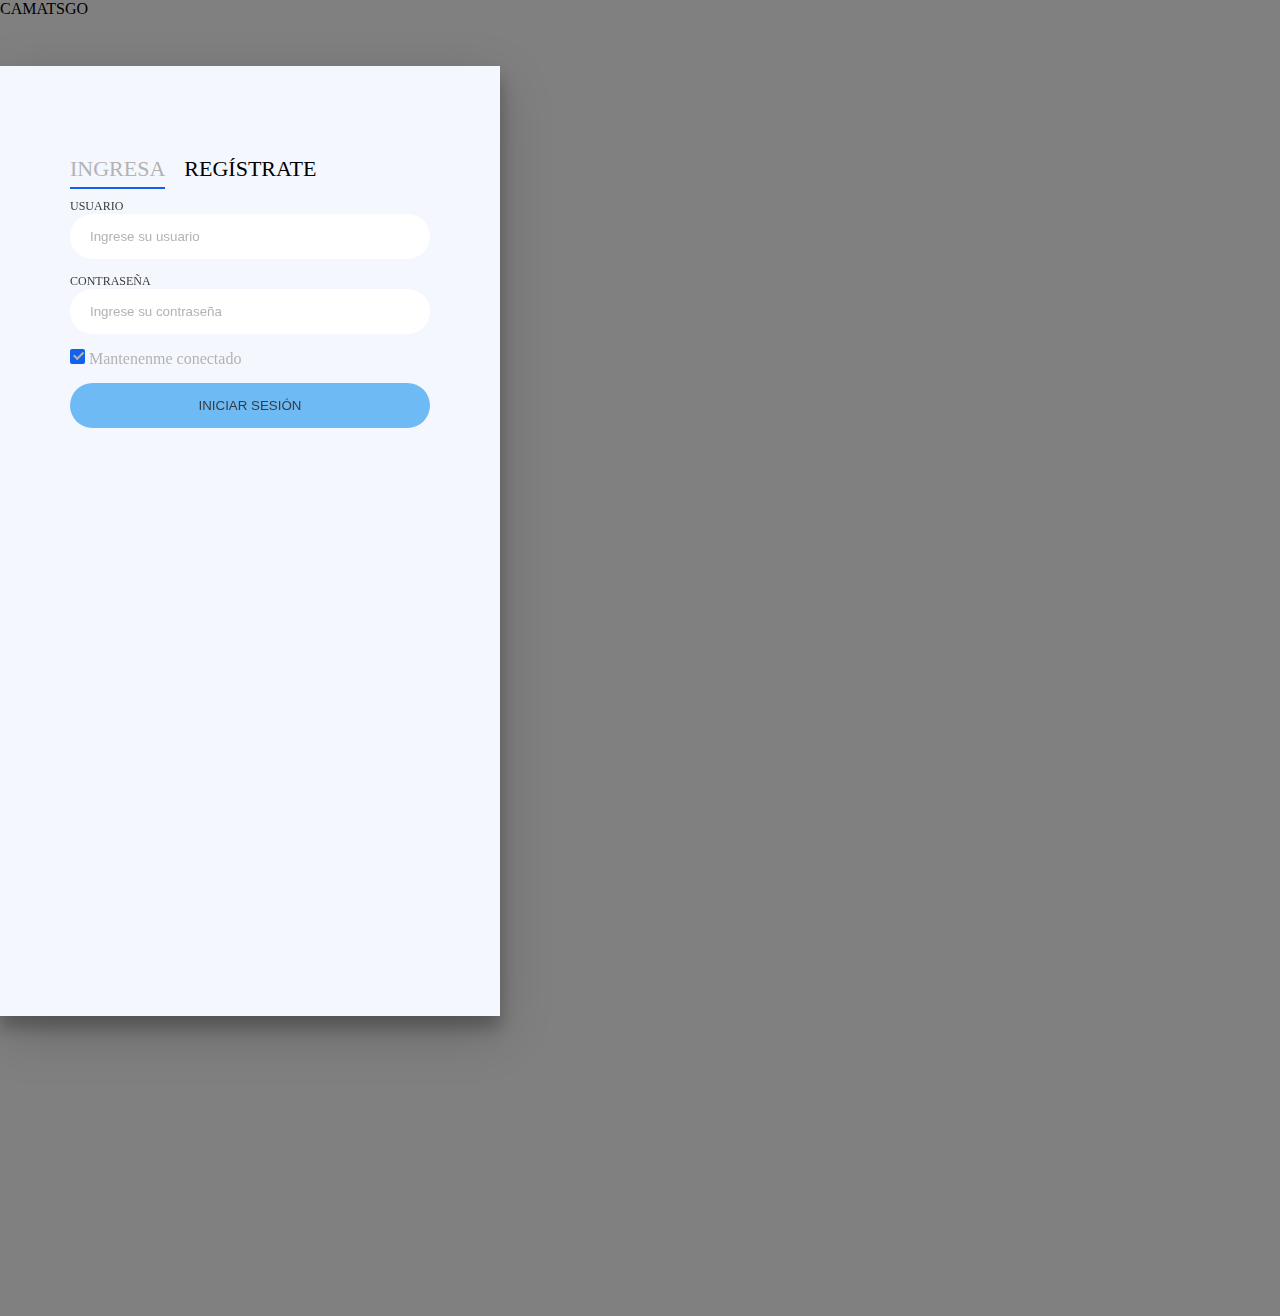
==== index.html @ 9ee50ad4 "Primera Entrada" ====
<!doctype html>
<html lang="en">
  <head>
    <meta charset="utf-8">
    <meta name="viewport" content="width=device-width, initial-scale=1, shrink-to-fit=no">
    <link rel="stylesheet" href="css/style.css">
    <link rel="stylesheet" href="https://cdn.jsdelivr.net/npm/bootstrap@4.6.0/dist/css/bootstrap.min.css" integrity="sha384-B0vP5xmATw1+K9KRQjQERJvTumQW0nPEzvF6L/Z6nronJ3oUOFUFpCjEUQouq2+l" crossorigin="anonymous">
  </head>
  <body>

    <!-- Menú -->
    <nav class="navbar navbar-expand-lg navbar-primary bg-light">
        <a class="navbar-brand" href="#">CAMATSGO</a>      
        <div class="collapse navbar-collapse" id="navbarSupportedContent">
         
        </div>
    </nav>

    <!-- Login-->
        <section class="row">
            <div class="col-md-7 mx-auto p-0">
                <div class="card">
                    <div class="login-box">
                        <div class="login-snip"> <input id="tab-1" type="radio" name="tab" class="sign-in" checked><label for="tab-1" class="tab">Ingresa</label> <input id="tab-2" type="radio" name="tab" class="sign-up"><label for="tab-2" class="tab">Regístrate</label>
                            <div class="login-space">
                                <div class="login">
                                    <div class="group"> <label for="user" class="label">Usuario</label> <input id="user" type="text" class="input" placeholder="Ingrese su usuario"> </div>
                                    <div class="group"> <label for="pass" class="label">Contraseña</label> <input id="pass" type="password" class="input" data-type="password" placeholder="Ingrese su contraseña"> </div>
                                    <div class="group"> <input id="check" type="checkbox" class="check" checked> <label for="check"><span class="icon"></span> Mantenenme conectado</label> </div>
                                    <div class="group"> <input type="submit" class="button" value="Iniciar Sesión"> </div>
                                    <div class="hr"></div>
                                </div>
                                <div class="sign-up-form">
                                    <div class="group"> <label for="email" class="label">Correo Electrónico</label> <input id="email" type="text" class="input" placeholder="Ingrese correo electrónico"> </div>
                                    <div class="group"> <label for="name" class="label">Nombre y apellido</label> <input id="name" type="text" class="input" placeholder="Ingrese nombre y apellido"> </div>
                                    <div class="group"> <label for="id" class="label">DNI</label> <input id="id" type="text" class="input" placeholder="Ingrese Documento"> </div>
                                    <div class="group"> <label for="phone" class="label">Teléfono</label> <input id="phone" type="text" class="input" placeholder="Ingrese Teléfono"> </div> 
                                    <div class="group"> <label for="pass" class="label">Contraseña</label> <input id="pass" type="password" class="input" data-type="password" placeholder="Ingrese contraseña"> </div>
                                    <div class="group"> <label for="pass" class="label">Confirmar Contraseña</label> <input id="pass" type="password" class="input" data-type="password" placeholder="Confirme contraseña"> </div>
                                    <div class="group"> <input type="submit" class="button" value="Registrarse"> </div>
                                    <div class="hr"></div>
                                    <div class="foot"> <label for="tab-1" class="backLogin">¿Ya estás registrado?</label> </div>
                                </div>
                            </div>
                        </div>
                    </div>
                </div>
            </div>
        </section>

    <!-- Footer -->

<footer class="footer">

</footer>
    
    <script src="https://code.jquery.com/jquery-3.5.1.slim.min.js" integrity="sha384-DfXdz2htPH0lsSSs5nCTpuj/zy4C+OGpamoFVy38MVBnE+IbbVYUew+OrCXaRkfj" crossorigin="anonymous"></script>
    <script src="https://cdn.jsdelivr.net/npm/bootstrap@4.6.0/dist/js/bootstrap.bundle.min.js" integrity="sha384-Piv4xVNRyMGpqkS2by6br4gNJ7DXjqk09RmUpJ8jgGtD7zP9yug3goQfGII0yAns" crossorigin="anonymous"></script>

  </body>
</html>
---- css/style.css ----
/*Colores básicos*/
:root {
    --primary-color : white;
    --secondary-color: #f5f7ff;
    --third-color: gray;
    --text-primary-color: #3b3b3b;
    --text-hover: #b3b3b3;
    --anchor-hover: #007bff;
}

/*Tamaño Responsive*/

:root {
    --fluid-min-width: 320;
    --fluid-max-width: 1140;
  
    --fluid-screen: 100vw;
    --fluid-bp: calc(
      (var(--fluid-screen) - var(--fluid-min-width) / 16 * 1rem) /
        (var(--fluid-max-width) - var(--fluid-min-width))
    );
  }
  
  @media screen and (min-width: 1140px) {
    :root {
      --fluid-screen: calc(var(--fluid-max-width) * 1px);
    }
  }
  
  :root {
    --f--2-min: 14.58;
    --f--2-max: 15.36;
    --step--2: calc(
      ((var(--f--2-min) / 16) * 1rem) + (var(--f--2-max) - var(--f--2-min)) *
        var(--fluid-bp)
    );
  
    --f--1-min: 17.50;
    --f--1-max: 19.20;
    --step--1: calc(
      ((var(--f--1-min) / 16) * 1rem) + (var(--f--1-max) - var(--f--1-min)) *
        var(--fluid-bp)
    );
  
    --f-0-min: 21.00;
    --f-0-max: 24.00;
    --step-0: calc(
      ((var(--f-0-min) / 16) * 1rem) + (var(--f-0-max) - var(--f-0-min)) *
        var(--fluid-bp)
    );
  
    --f-1-min: 25.20;
    --f-1-max: 30.00;
    --step-1: calc(
      ((var(--f-1-min) / 16) * 1rem) + (var(--f-1-max) - var(--f-1-min)) *
        var(--fluid-bp)
    );
  
    --f-2-min: 30.24;
    --f-2-max: 37.50;
    --step-2: calc(
      ((var(--f-2-min) / 16) * 1rem) + (var(--f-2-max) - var(--f-2-min)) *
        var(--fluid-bp)
    );
  
    --f-3-min: 36.29;
    --f-3-max: 46.88;
    --step-3: calc(
      ((var(--f-3-min) / 16) * 1rem) + (var(--f-3-max) - var(--f-3-min)) *
        var(--fluid-bp)
    );
  
    --f-4-min: 43.55;
    --f-4-max: 58.59;
    --step-4: calc(
      ((var(--f-4-min) / 16) * 1rem) + (var(--f-4-max) - var(--f-4-min)) *
        var(--fluid-bp)
    );
  
    --f-5-min: 52.25;
    --f-5-max: 73.24;
    --step-5: calc(
      ((var(--f-5-min) / 16) * 1rem) + (var(--f-5-max) - var(--f-5-min)) *
        var(--fluid-bp)
    );
  }

/*Reseteo hoja de estilo*/

  html {
    box-sizing: border-box;
    font-family: var(--main-font);
    scroll-behavior: smooth;
    
  }
  
  *,*::before,*::after {
    box-sizing: inherit;
    margin:0;
  }
  
  body {
    margin:inherit;
    overflow-x:hidden;
    background-color: var(--third-color);
  }
  
  img {
    max-width: 100%;
    height: auto;
  }
  
  li {
    list-style: none;
  }
  

/*Menú*/

/*Login*/

div.card {
  margin-top: 3rem;
}

.login-box {
  width: 100%;
  margin: auto;
  max-width: 525px;
  min-height: 950px;
  position: relative;
  background: url(https://images.unsplash.com/photo-1507208773393-40d9fc670acf?ixlib=rb-1.2.1&ixid=eyJhcHBfaWQiOjEyMDd9&auto=format&fit=crop&w=1268&q=80) no-repeat center;
  box-shadow: 0 12px 15px 0 rgba(0, 0, 0, .24), 0 17px 50px 0 rgba(0, 0, 0, .19)
}

.login-snip {
  width: 100%;
  height: 100%;
  position: absolute;
  padding: 90px 70px 50px 70px;
  background: var(--secondary-color);
 
}

.login-snip .login,
.login-snip .sign-up-form {
  top: 0;
  left: 0;
  right: 0;
  bottom: 0;
  position: absolute;
  transform: rotateY(180deg);
  backface-visibility: hidden;
  transition: all .4s linear
}

.login-snip .sign-in,
.login-snip .sign-up,
.login-space .group .check {
  display: none
}

.login-snip .tab,
.login-space .group .label,
.login-space .group .button {
  text-transform: uppercase
}

.login-snip .tab {
  font-size: 22px;
  margin-right: 15px;
  padding-bottom: 5px;
  margin: 0 15px 10px 0;
  display: inline-block;
  border-bottom: 2px solid transparent
}

.login-snip .sign-in:checked+.tab,
.login-snip .sign-up:checked+.tab {
  color: var(--text-hover);
  border-color: #1161ee
}

.login-space {
  min-height: 345px;
  position: relative;
  perspective: 1000px;
  transform-style: preserve-3d
}

.login-space .group {
  margin-bottom: 15px
}

.login-space .group .label,
.login-space .group .input,
.login-space .group .button {
  width: 100%;
  color: var(--text-primary-color);
  display: block
}

.login-space .group .input,
.login-space .group .button {
  border: none;
  padding: 15px 20px;
  border-radius: 25px;
  background: var(--primary-color);
}

.login-space .group input[data-type="password"] {
  text-security: circle;
  -webkit-text-security: circle
}

.login-space .group .label {
  color: var(--text-primary-color);
  font-size: 12px
}

.login-space .group .button {
  background: #6ebaf5;
}

.login-space .group label .icon {
  width: 15px;
  height: 15px;
  border-radius: 2px;
  position: relative;
  display: inline-block;
  background: rgba(255, 255, 255, .1)
}

.login-space .group label .icon:before,
.login-space .group label .icon:after {
  content: '';
  width: 10px;
  height: 2px;
  background: #b3b3b3;
  position: absolute;
  transition: all .2s ease-in-out 0s
}

.login-space .group label .icon:before {
  left: 3px;
  width: 5px;
  bottom: 6px;
  transform: scale(0) rotate(0)
}

.login-space .group label .icon:after {
  top: 6px;
  right: 0;
  transform: scale(0) rotate(0)
}

.login-space .group .check:checked+label {
  color: #b3b3b3
}

.login-space .group .check:checked+label .icon {
  background: #1161ee
}

.login-space .group .check:checked+label .icon:before {
  transform: scale(1) rotate(45deg)
}

.login-space .group .check:checked+label .icon:after {
  transform: scale(1) rotate(-45deg)
}

.login-snip .sign-in:checked+.tab+.sign-up+.tab+.login-space .login {
  transform: rotate(0)
}

.login-snip .sign-up:checked+.tab+.login-space .sign-up-form {
  transform: rotate(0)
}

*,
:after,
:before {
  box-sizing: border-box
}

.clearfix:after,
.clearfix:before {
  content: '';
  display: table
}

.clearfix:after {
  clear: both;
  display: block
}

a {
  color: inherit;
  text-decoration: none
}

.hr {
  height: 2px;
  margin: 60px 0 50px 0;
  background: rgba(255, 255, 255, .2)
}

.foot {
  text-align: center
}

.card {
  width: 500px;
  left: 100px
}

::placeholder {
  color: #b3b3b3
}

.backLogin:hover {
  color: var(--anchor-hover);
}

.backLogin {
  color: var(--text-primary-color);
}


/*Footer*/

.footer {
  height: 300px;
}
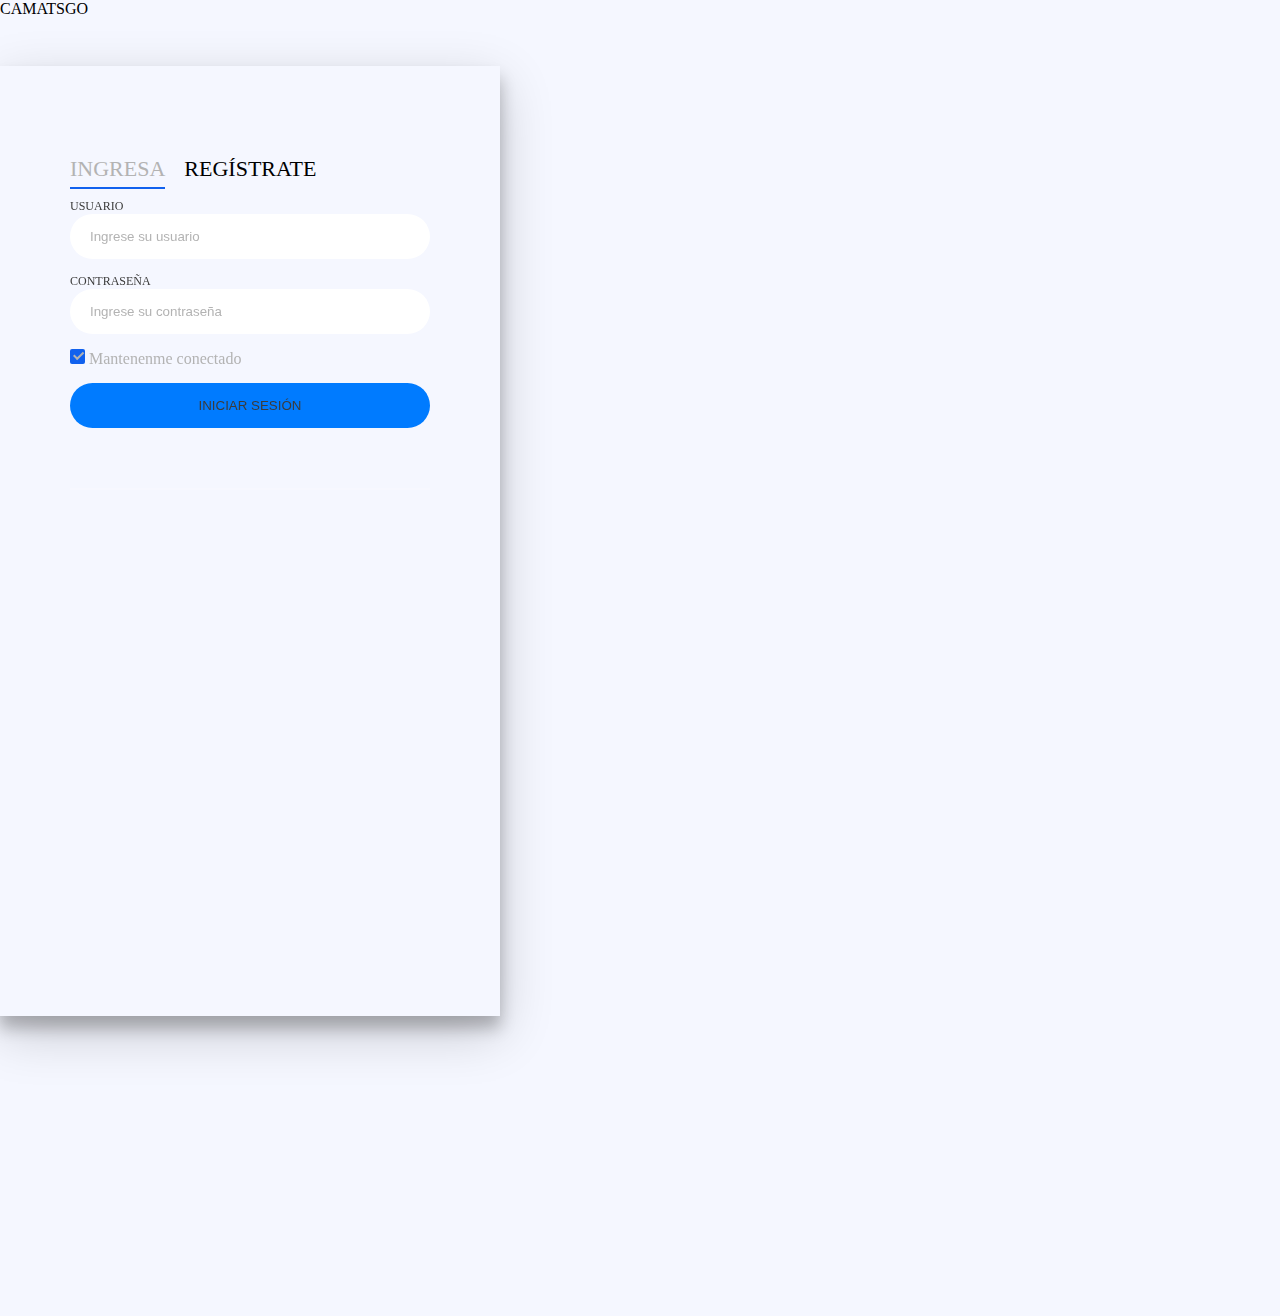
==== commit 9c805e78: "Segunda entrega, first page view" ====
--- a/index.html
+++ b/index.html
@@ -27,7 +27,7 @@
                                     <div class="group"> <label for="user" class="label">Usuario</label> <input id="user" type="text" class="input" placeholder="Ingrese su usuario"> </div>
                                     <div class="group"> <label for="pass" class="label">Contraseña</label> <input id="pass" type="password" class="input" data-type="password" placeholder="Ingrese su contraseña"> </div>
                                     <div class="group"> <input id="check" type="checkbox" class="check" checked> <label for="check"><span class="icon"></span> Mantenenme conectado</label> </div>
-                                    <div class="group"> <input type="submit" class="button" value="Iniciar Sesión"> </div>
+                                    <div class="group"> <input type="submit" class="button signInBtn" value="Iniciar Sesión"> </div>
                                     <div class="hr"></div>
                                 </div>
                                 <div class="sign-up-form">
@@ -37,7 +37,7 @@
                                     <div class="group"> <label for="phone" class="label">Teléfono</label> <input id="phone" type="text" class="input" placeholder="Ingrese Teléfono"> </div> 
                                     <div class="group"> <label for="pass" class="label">Contraseña</label> <input id="pass" type="password" class="input" data-type="password" placeholder="Ingrese contraseña"> </div>
                                     <div class="group"> <label for="pass" class="label">Confirmar Contraseña</label> <input id="pass" type="password" class="input" data-type="password" placeholder="Confirme contraseña"> </div>
-                                    <div class="group"> <input type="submit" class="button" value="Registrarse"> </div>
+                                    <div class="group"> <input type="submit" class="button registerBtn" value="Registrarse"> </div>
                                     <div class="hr"></div>
                                     <div class="foot"> <label for="tab-1" class="backLogin">¿Ya estás registrado?</label> </div>
                                 </div>
@@ -53,7 +53,8 @@
 <footer class="footer">
 
 </footer>
-    
+
+    <script src="assets/main.js" type="module"></script>    
     <script src="https://code.jquery.com/jquery-3.5.1.slim.min.js" integrity="sha384-DfXdz2htPH0lsSSs5nCTpuj/zy4C+OGpamoFVy38MVBnE+IbbVYUew+OrCXaRkfj" crossorigin="anonymous"></script>
     <script src="https://cdn.jsdelivr.net/npm/bootstrap@4.6.0/dist/js/bootstrap.bundle.min.js" integrity="sha384-Piv4xVNRyMGpqkS2by6br4gNJ7DXjqk09RmUpJ8jgGtD7zP9yug3goQfGII0yAns" crossorigin="anonymous"></script>
 
--- a/css/style.css
+++ b/css/style.css
@@ -102,7 +102,7 @@
   body {
     margin:inherit;
     overflow-x:hidden;
-    background-color: var(--third-color);
+    background-color: var(--secondary-color);
   }
   
   img {
@@ -327,9 +327,22 @@
   color: var(--text-primary-color);
 }
 
+/*Button Credit Card*/
+div#CCbtn {
+  margin: 0 auto;
+  text-align: center;
+  padding: 1rem 1rem 3rem 1rem;
+}
+
+.button {
+  background-color: var(--anchor-hover) !important;
+  width:40%;
+  border-radius: 20px;
+}
 
 /*Footer*/
 
 .footer {
   height: 300px;
-}+}
+
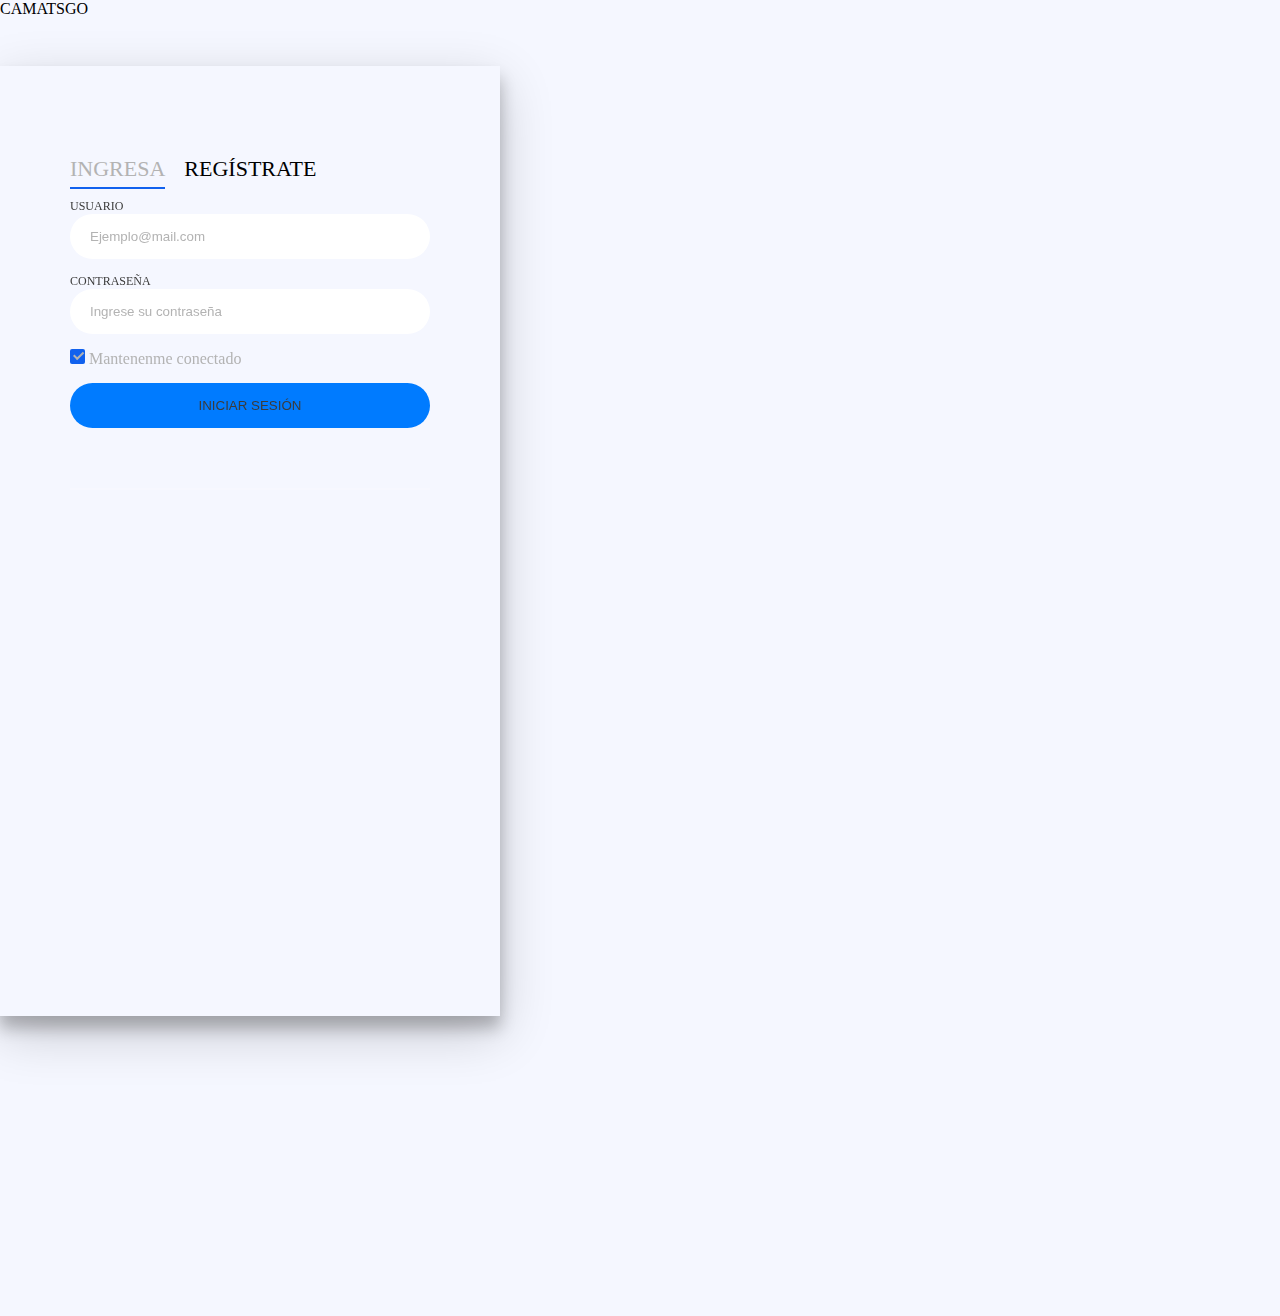
==== commit 3ceb7f6c: "Creacion de CRUD usuarios" ====
--- a/index.html
+++ b/index.html
@@ -3,7 +3,8 @@
   <head>
     <meta charset="utf-8">
     <meta name="viewport" content="width=device-width, initial-scale=1, shrink-to-fit=no">
-    <link rel="stylesheet" href="css/style.css">
+    <title>Iniciar Sesion</title>
+    <link rel="stylesheet" href="assets/css/style.css">
     <link rel="stylesheet" href="https://cdn.jsdelivr.net/npm/bootstrap@4.6.0/dist/css/bootstrap.min.css" integrity="sha384-B0vP5xmATw1+K9KRQjQERJvTumQW0nPEzvF6L/Z6nronJ3oUOFUFpCjEUQouq2+l" crossorigin="anonymous">
   </head>
   <body>
@@ -24,22 +25,22 @@
                         <div class="login-snip"> <input id="tab-1" type="radio" name="tab" class="sign-in" checked><label for="tab-1" class="tab">Ingresa</label> <input id="tab-2" type="radio" name="tab" class="sign-up"><label for="tab-2" class="tab">Regístrate</label>
                             <div class="login-space">
                                 <div class="login">
-                                    <div class="group"> <label for="user" class="label">Usuario</label> <input id="user" type="text" class="input" placeholder="Ingrese su usuario"> </div>
-                                    <div class="group"> <label for="pass" class="label">Contraseña</label> <input id="pass" type="password" class="input" data-type="password" placeholder="Ingrese su contraseña"> </div>
+                                    <div class="group"> <label for="user" class="label">Usuario</label> <input id="user" type="text" class="input" placeholder="Ejemplo@mail.com" maxlength="75" size="75"> </div>
+                                    <div class="group"> <label for="loginPass" class="label">Contraseña</label> <input id="loginPass" type="password" class="input" data-type="password" placeholder="Ingrese su contraseña" maxlength="20" size="20"> </div>
                                     <div class="group"> <input id="check" type="checkbox" class="check" checked> <label for="check"><span class="icon"></span> Mantenenme conectado</label> </div>
                                     <div class="group"> <input type="submit" class="button signInBtn" value="Iniciar Sesión"> </div>
                                     <div class="hr"></div>
                                 </div>
                                 <div class="sign-up-form">
-                                    <div class="group"> <label for="email" class="label">Correo Electrónico</label> <input id="email" type="text" class="input" placeholder="Ingrese correo electrónico"> </div>
-                                    <div class="group"> <label for="name" class="label">Nombre y apellido</label> <input id="name" type="text" class="input" placeholder="Ingrese nombre y apellido"> </div>
-                                    <div class="group"> <label for="id" class="label">DNI</label> <input id="id" type="text" class="input" placeholder="Ingrese Documento"> </div>
-                                    <div class="group"> <label for="phone" class="label">Teléfono</label> <input id="phone" type="text" class="input" placeholder="Ingrese Teléfono"> </div> 
-                                    <div class="group"> <label for="pass" class="label">Contraseña</label> <input id="pass" type="password" class="input" data-type="password" placeholder="Ingrese contraseña"> </div>
-                                    <div class="group"> <label for="pass" class="label">Confirmar Contraseña</label> <input id="pass" type="password" class="input" data-type="password" placeholder="Confirme contraseña"> </div>
-                                    <div class="group"> <input type="submit" class="button registerBtn" value="Registrarse"> </div>
+                                    <div class="group"> <label for="email" class="label">Correo Electrónico</label> <input id="email" type="text" class="input" placeholder="Ingrese correo electrónico" maxlength="75" size="75"> </div>
+                                    <div class="group"> <label for="name" class="label">Nombre y apellido</label> <input id="name" type="text" class="input" placeholder="Ingrese nombre y apellido" maxlength="75" size="75"> </div>
+                                    <div class="group"> <label for="id" class="label">DNI</label> <input id="dni" type="text" class="input" placeholder="Ingrese Documento" maxlength="8" size="8"> </div>
+                                    <div class="group"> <label for="phone" class="label">Teléfono</label> <input id="phone" type="text" class="input" placeholder="Ingrese Teléfono" maxlength="11" size="11"> </div> 
+                                    <div class="group"> <label for="registerPass" class="label">Contraseña</label> <input id="registerPass" type="password" class="input" data-type="password" placeholder="Ingrese contraseña" maxlength="20" size="20"> </div>
+                                    <div class="group"> <label for="confPass" class="label">Confirmar Contraseña</label> <input id="confPass" type="password" class="input" data-type="password" placeholder="Confirme contraseña" maxlength="20" size="20"> </div>
+                                    <div class="group">  <input type="submit" class="button registerBtn" value="Continuar"> </div>
                                     <div class="hr"></div>
-                                    <div class="foot"> <label for="tab-1" class="backLogin">¿Ya estás registrado?</label> </div>
+                                    <div class="foot"> <label for="tab-1" class="backLogin">¿Ya estás registrado?</label></div>
                                 </div>
                             </div>
                         </div>
--- a/assets/css/style.css
+++ b/assets/css/style.css
@@ -0,0 +1,348 @@
+/*Colores básicos*/
+:root {
+    --primary-color : white;
+    --secondary-color: #f5f7ff;
+    --third-color: gray;
+    --text-primary-color: #3b3b3b;
+    --text-hover: #b3b3b3;
+    --anchor-hover: #007bff;
+}
+
+/*Tamaño Responsive*/
+
+:root {
+    --fluid-min-width: 320;
+    --fluid-max-width: 1140;
+  
+    --fluid-screen: 100vw;
+    --fluid-bp: calc(
+      (var(--fluid-screen) - var(--fluid-min-width) / 16 * 1rem) /
+        (var(--fluid-max-width) - var(--fluid-min-width))
+    );
+  }
+  
+  @media screen and (min-width: 1140px) {
+    :root {
+      --fluid-screen: calc(var(--fluid-max-width) * 1px);
+    }
+  }
+  
+  :root {
+    --f--2-min: 14.58;
+    --f--2-max: 15.36;
+    --step--2: calc(
+      ((var(--f--2-min) / 16) * 1rem) + (var(--f--2-max) - var(--f--2-min)) *
+        var(--fluid-bp)
+    );
+  
+    --f--1-min: 17.50;
+    --f--1-max: 19.20;
+    --step--1: calc(
+      ((var(--f--1-min) / 16) * 1rem) + (var(--f--1-max) - var(--f--1-min)) *
+        var(--fluid-bp)
+    );
+  
+    --f-0-min: 21.00;
+    --f-0-max: 24.00;
+    --step-0: calc(
+      ((var(--f-0-min) / 16) * 1rem) + (var(--f-0-max) - var(--f-0-min)) *
+        var(--fluid-bp)
+    );
+  
+    --f-1-min: 25.20;
+    --f-1-max: 30.00;
+    --step-1: calc(
+      ((var(--f-1-min) / 16) * 1rem) + (var(--f-1-max) - var(--f-1-min)) *
+        var(--fluid-bp)
+    );
+  
+    --f-2-min: 30.24;
+    --f-2-max: 37.50;
+    --step-2: calc(
+      ((var(--f-2-min) / 16) * 1rem) + (var(--f-2-max) - var(--f-2-min)) *
+        var(--fluid-bp)
+    );
+  
+    --f-3-min: 36.29;
+    --f-3-max: 46.88;
+    --step-3: calc(
+      ((var(--f-3-min) / 16) * 1rem) + (var(--f-3-max) - var(--f-3-min)) *
+        var(--fluid-bp)
+    );
+  
+    --f-4-min: 43.55;
+    --f-4-max: 58.59;
+    --step-4: calc(
+      ((var(--f-4-min) / 16) * 1rem) + (var(--f-4-max) - var(--f-4-min)) *
+        var(--fluid-bp)
+    );
+  
+    --f-5-min: 52.25;
+    --f-5-max: 73.24;
+    --step-5: calc(
+      ((var(--f-5-min) / 16) * 1rem) + (var(--f-5-max) - var(--f-5-min)) *
+        var(--fluid-bp)
+    );
+  }
+
+/*Reseteo hoja de estilo*/
+
+  html {
+    box-sizing: border-box;
+    font-family: var(--main-font);
+    scroll-behavior: smooth;
+    
+  }
+  
+  *,*::before,*::after {
+    box-sizing: inherit;
+    margin:0;
+  }
+  
+  body {
+    margin:inherit;
+    overflow-x:hidden;
+    background-color: var(--secondary-color);
+  }
+  
+  img {
+    max-width: 100%;
+    height: auto;
+  }
+  
+  li {
+    list-style: none;
+  }
+  
+
+/*Menú*/
+
+/*Login*/
+
+div.card {
+  margin-top: 3rem;
+}
+
+.login-box {
+  width: 100%;
+  margin: auto;
+  max-width: 525px;
+  min-height: 950px;
+  position: relative;
+  background: url(https://images.unsplash.com/photo-1507208773393-40d9fc670acf?ixlib=rb-1.2.1&ixid=eyJhcHBfaWQiOjEyMDd9&auto=format&fit=crop&w=1268&q=80) no-repeat center;
+  box-shadow: 0 12px 15px 0 rgba(0, 0, 0, .24), 0 17px 50px 0 rgba(0, 0, 0, .19)
+}
+
+.login-snip {
+  width: 100%;
+  height: 100%;
+  position: absolute;
+  padding: 90px 70px 50px 70px;
+  background: var(--secondary-color);
+ 
+}
+
+.login-snip .login,
+.login-snip .sign-up-form {
+  top: 0;
+  left: 0;
+  right: 0;
+  bottom: 0;
+  position: absolute;
+  transform: rotateY(180deg);
+  backface-visibility: hidden;
+  transition: all .4s linear
+}
+
+.login-snip .sign-in,
+.login-snip .sign-up,
+.login-space .group .check {
+  display: none
+}
+
+.login-snip .tab,
+.login-space .group .label,
+.login-space .group .button {
+  text-transform: uppercase
+}
+
+.login-snip .tab {
+  font-size: 22px;
+  margin-right: 15px;
+  padding-bottom: 5px;
+  margin: 0 15px 10px 0;
+  display: inline-block;
+  border-bottom: 2px solid transparent
+}
+
+.login-snip .sign-in:checked+.tab,
+.login-snip .sign-up:checked+.tab {
+  color: var(--text-hover);
+  border-color: #1161ee
+}
+
+.login-space {
+  min-height: 345px;
+  position: relative;
+  perspective: 1000px;
+  transform-style: preserve-3d
+}
+
+.login-space .group {
+  margin-bottom: 15px
+}
+
+.login-space .group .label,
+.login-space .group .input,
+.login-space .group .button {
+  width: 100%;
+  color: var(--text-primary-color);
+  display: block
+}
+
+.login-space .group .input,
+.login-space .group .button {
+  border: none;
+  padding: 15px 20px;
+  border-radius: 25px;
+  background: var(--primary-color);
+}
+
+.login-space .group input[data-type="password"] {
+  text-security: circle;
+  -webkit-text-security: circle
+}
+
+.login-space .group .label {
+  color: var(--text-primary-color);
+  font-size: 12px
+}
+
+.login-space .group .button {
+  background: #6ebaf5;
+}
+
+.login-space .group label .icon {
+  width: 15px;
+  height: 15px;
+  border-radius: 2px;
+  position: relative;
+  display: inline-block;
+  background: rgba(255, 255, 255, .1)
+}
+
+.login-space .group label .icon:before,
+.login-space .group label .icon:after {
+  content: '';
+  width: 10px;
+  height: 2px;
+  background: #b3b3b3;
+  position: absolute;
+  transition: all .2s ease-in-out 0s
+}
+
+.login-space .group label .icon:before {
+  left: 3px;
+  width: 5px;
+  bottom: 6px;
+  transform: scale(0) rotate(0)
+}
+
+.login-space .group label .icon:after {
+  top: 6px;
+  right: 0;
+  transform: scale(0) rotate(0)
+}
+
+.login-space .group .check:checked+label {
+  color: #b3b3b3
+}
+
+.login-space .group .check:checked+label .icon {
+  background: #1161ee
+}
+
+.login-space .group .check:checked+label .icon:before {
+  transform: scale(1) rotate(45deg)
+}
+
+.login-space .group .check:checked+label .icon:after {
+  transform: scale(1) rotate(-45deg)
+}
+
+.login-snip .sign-in:checked+.tab+.sign-up+.tab+.login-space .login {
+  transform: rotate(0)
+}
+
+.login-snip .sign-up:checked+.tab+.login-space .sign-up-form {
+  transform: rotate(0)
+}
+
+*,
+:after,
+:before {
+  box-sizing: border-box
+}
+
+.clearfix:after,
+.clearfix:before {
+  content: '';
+  display: table
+}
+
+.clearfix:after {
+  clear: both;
+  display: block
+}
+
+a {
+  color: inherit;
+  text-decoration: none
+}
+
+.hr {
+  height: 2px;
+  margin: 60px 0 50px 0;
+  background: rgba(255, 255, 255, .2)
+}
+
+.foot {
+  text-align: center
+}
+
+.card {
+  width: 500px;
+  left: 100px
+}
+
+::placeholder {
+  color: #b3b3b3
+}
+
+.backLogin:hover {
+  color: var(--anchor-hover);
+}
+
+.backLogin {
+  color: var(--text-primary-color);
+}
+
+/*Button Credit Card*/
+div#CCbtn {
+  margin: 0 auto;
+  text-align: center;
+  padding: 1rem 1rem 3rem 1rem;
+}
+
+.button {
+  background-color: var(--anchor-hover) !important;
+  width:40%;
+  border-radius: 20px;
+}
+
+/*Footer*/
+
+.footer {
+  height: 300px;
+}
+
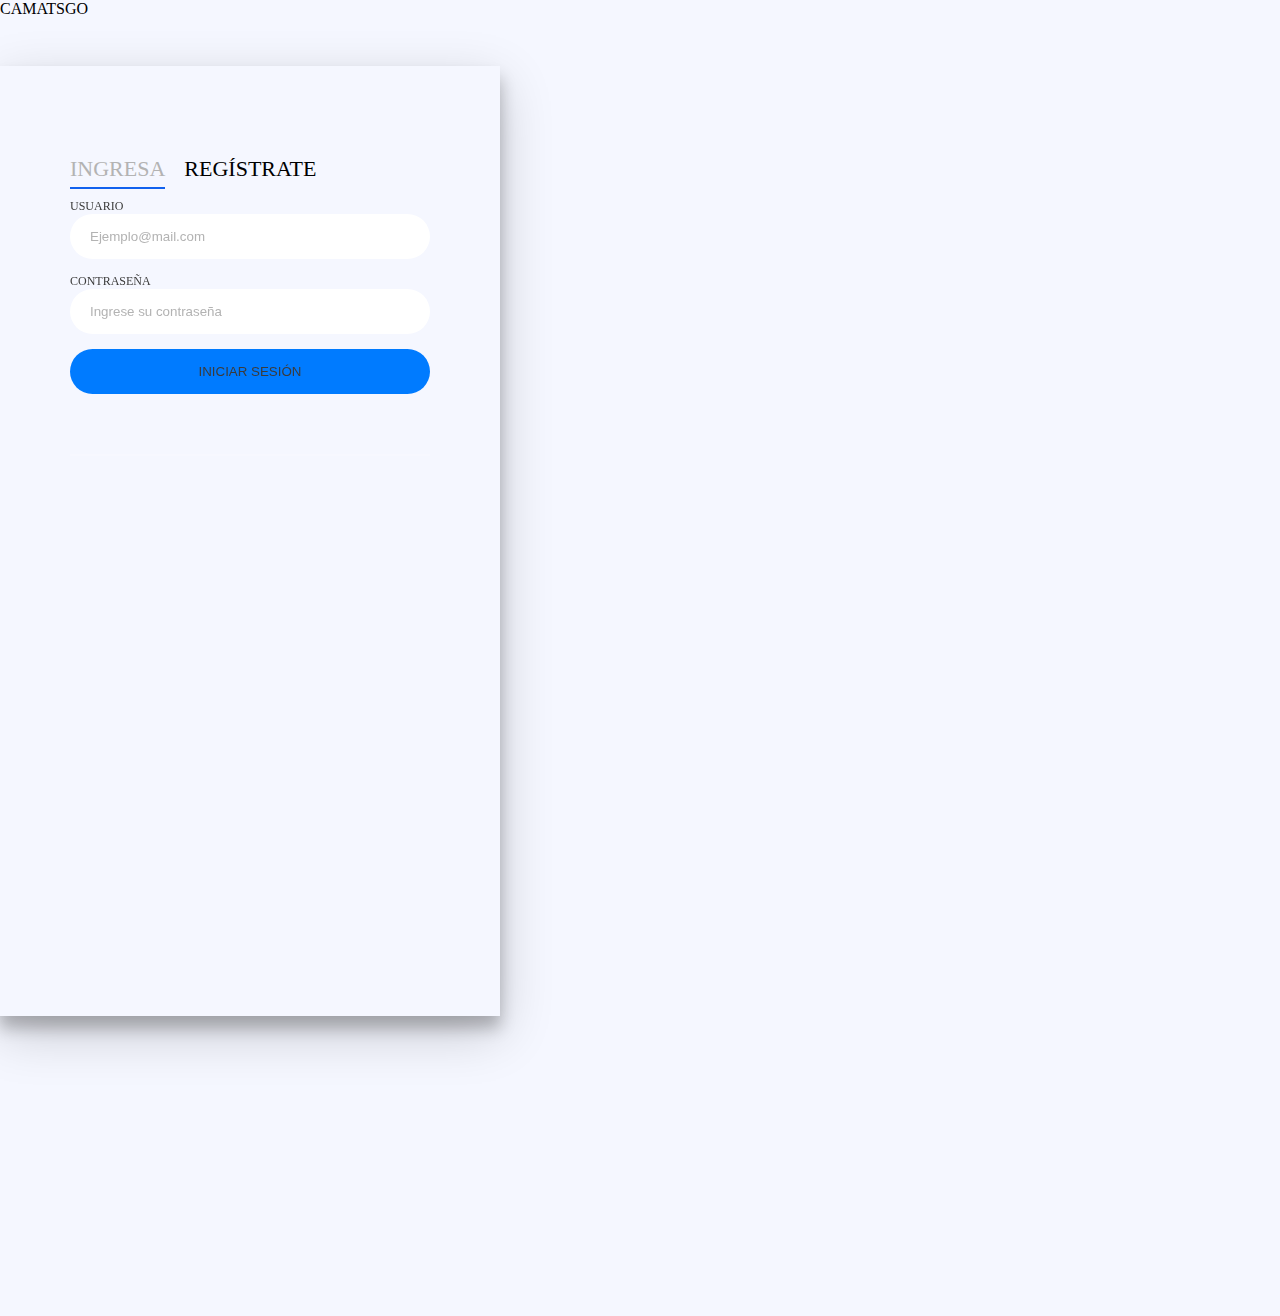
==== commit d011f682: "Finalizamos implementaciones varias, mi perfil, y funcionalidaddes, cierre de sesion y tabla de dato" ====
--- a/index.html
+++ b/index.html
@@ -1,63 +1,187 @@
-<!doctype html>
+<!DOCTYPE html>
 <html lang="en">
   <head>
-    <meta charset="utf-8">
-    <meta name="viewport" content="width=device-width, initial-scale=1, shrink-to-fit=no">
+    <meta charset="utf-8" />
+    <meta
+      name="viewport"
+      content="width=device-width, initial-scale=1, shrink-to-fit=no"
+    />
     <title>Iniciar Sesion</title>
-    <link rel="stylesheet" href="assets/css/style.css">
-    <link rel="stylesheet" href="https://cdn.jsdelivr.net/npm/bootstrap@4.6.0/dist/css/bootstrap.min.css" integrity="sha384-B0vP5xmATw1+K9KRQjQERJvTumQW0nPEzvF6L/Z6nronJ3oUOFUFpCjEUQouq2+l" crossorigin="anonymous">
+    <link rel="stylesheet" href="assets/css/style.css" />
+    <link
+      rel="stylesheet"
+      href="https://cdn.jsdelivr.net/npm/bootstrap@4.6.0/dist/css/bootstrap.min.css"
+      integrity="sha384-B0vP5xmATw1+K9KRQjQERJvTumQW0nPEzvF6L/Z6nronJ3oUOFUFpCjEUQouq2+l"
+      crossorigin="anonymous"
+    />
   </head>
   <body>
-
     <!-- Menú -->
     <nav class="navbar navbar-expand-lg navbar-primary bg-light">
-        <a class="navbar-brand" href="#">CAMATSGO</a>      
-        <div class="collapse navbar-collapse" id="navbarSupportedContent">
-         
-        </div>
+      <a class="navbar-brand" href="#">CAMATSGO</a>
+      <div class="collapse navbar-collapse" id="navbarSupportedContent"></div>
     </nav>
 
     <!-- Login-->
-        <section class="row">
-            <div class="col-md-7 mx-auto p-0">
-                <div class="card">
-                    <div class="login-box">
-                        <div class="login-snip"> <input id="tab-1" type="radio" name="tab" class="sign-in" checked><label for="tab-1" class="tab">Ingresa</label> <input id="tab-2" type="radio" name="tab" class="sign-up"><label for="tab-2" class="tab">Regístrate</label>
-                            <div class="login-space">
-                                <div class="login">
-                                    <div class="group"> <label for="user" class="label">Usuario</label> <input id="user" type="text" class="input" placeholder="Ejemplo@mail.com" maxlength="75" size="75"> </div>
-                                    <div class="group"> <label for="loginPass" class="label">Contraseña</label> <input id="loginPass" type="password" class="input" data-type="password" placeholder="Ingrese su contraseña" maxlength="20" size="20"> </div>
-                                    <div class="group"> <input id="check" type="checkbox" class="check" checked> <label for="check"><span class="icon"></span> Mantenenme conectado</label> </div>
-                                    <div class="group"> <input type="submit" class="button signInBtn" value="Iniciar Sesión"> </div>
-                                    <div class="hr"></div>
-                                </div>
-                                <div class="sign-up-form">
-                                    <div class="group"> <label for="email" class="label">Correo Electrónico</label> <input id="email" type="text" class="input" placeholder="Ingrese correo electrónico" maxlength="75" size="75"> </div>
-                                    <div class="group"> <label for="name" class="label">Nombre y apellido</label> <input id="name" type="text" class="input" placeholder="Ingrese nombre y apellido" maxlength="75" size="75"> </div>
-                                    <div class="group"> <label for="id" class="label">DNI</label> <input id="dni" type="text" class="input" placeholder="Ingrese Documento" maxlength="8" size="8"> </div>
-                                    <div class="group"> <label for="phone" class="label">Teléfono</label> <input id="phone" type="text" class="input" placeholder="Ingrese Teléfono" maxlength="11" size="11"> </div> 
-                                    <div class="group"> <label for="registerPass" class="label">Contraseña</label> <input id="registerPass" type="password" class="input" data-type="password" placeholder="Ingrese contraseña" maxlength="20" size="20"> </div>
-                                    <div class="group"> <label for="confPass" class="label">Confirmar Contraseña</label> <input id="confPass" type="password" class="input" data-type="password" placeholder="Confirme contraseña" maxlength="20" size="20"> </div>
-                                    <div class="group">  <input type="submit" class="button registerBtn" value="Continuar"> </div>
-                                    <div class="hr"></div>
-                                    <div class="foot"> <label for="tab-1" class="backLogin">¿Ya estás registrado?</label></div>
-                                </div>
-                            </div>
-                        </div>
-                    </div>
+    <section class="row">
+      <div class="col-md-7 mx-auto p-0">
+        <div class="card">
+          <div class="login-box">
+            <div class="login-snip">
+              <input
+                id="tab-1"
+                type="radio"
+                name="tab"
+                class="sign-in"
+                checked
+              /><label for="tab-1" class="tab">Ingresa</label>
+              <input id="tab-2" type="radio" name="tab" class="sign-up" /><label
+                for="tab-2"
+                class="tab"
+                >Regístrate</label
+              >
+              <div class="login-space">
+                <div class="login">
+                  <div class="group">
+                    <label for="user" class="label">Usuario</label>
+                    <input
+                      id="user"
+                      type="text"
+                      class="input"
+                      placeholder="Ejemplo@mail.com"
+                      maxlength="75"
+                      size="75"
+                    />
+                  </div>
+                  <div class="group">
+                    <label for="loginPass" class="label">Contraseña</label>
+                    <input
+                      id="loginPass"
+                      type="password"
+                      class="input"
+                      data-type="password"
+                      placeholder="Ingrese su contraseña"
+                      maxlength="20"
+                      size="20"
+                    />
+                  </div>
+                  <div class="group">
+                    <input
+                      type="submit"
+                      class="button signInBtn"
+                      value="Iniciar Sesión"
+                    />
+                  </div>
+                  <div class="hr"></div>
                 </div>
+                <div class="sign-up-form">
+                  <div class="group">
+                    <label for="email" class="label">Correo Electrónico</label>
+                    <input
+                      id="email"
+                      type="text"
+                      class="input"
+                      placeholder="Ingrese correo electrónico"
+                      maxlength="75"
+                      size="75"
+                    />
+                  </div>
+                  <div class="group">
+                    <label for="name" class="label">Nombre y apellido</label>
+                    <input
+                      id="name"
+                      type="text"
+                      class="input"
+                      placeholder="Ingrese nombre y apellido"
+                      maxlength="75"
+                      size="75"
+                    />
+                  </div>
+                  <div class="group">
+                    <label for="id" class="label">DNI</label>
+                    <input
+                      id="dni"
+                      type="number"
+                      class="input"
+                      placeholder="Ingrese Documento"
+                      maxlength="8"
+                      size="8"
+                      onkeydown="return event.keyCode !== 69"
+                    />
+                  </div>
+                  <div class="group">
+                    <label for="phone" class="label">Teléfono</label>
+                    <input
+                      id="phone"
+                      type="number"
+                      class="input"
+                      placeholder="Ingrese Teléfono"
+                      maxlength="11"
+                      size="11"
+                      onkeydown="return event.keyCode !== 69"
+                    />
+                  </div>
+                  <div class="group">
+                    <label for="registerPass" class="label">Contraseña</label>
+                    <input
+                      id="registerPass"
+                      type="password"
+                      class="input"
+                      data-type="password"
+                      placeholder="Ingrese contraseña"
+                      maxlength="20"
+                      size="20"
+                    />
+                  </div>
+                  <div class="group">
+                    <label for="confPass" class="label"
+                      >Confirmar Contraseña</label
+                    >
+                    <input
+                      id="confPass"
+                      type="password"
+                      class="input"
+                      data-type="password"
+                      placeholder="Confirme contraseña"
+                      maxlength="20"
+                      size="20"
+                    />
+                  </div>
+                  <div class="group">
+                    <input
+                      type="submit"
+                      class="button registerBtn"
+                      value="Continuar"
+                    />
+                  </div>
+                  <div class="hr"></div>
+                  <div class="foot">
+                    <label for="tab-1" class="backLogin"
+                      >¿Ya estás registrado?</label
+                    >
+                  </div>
+                </div>
+              </div>
             </div>
-        </section>
+          </div>
+        </div>
+      </div>
+    </section>
 
     <!-- Footer -->
 
-<footer class="footer">
+    <footer class="footer"></footer>
 
-</footer>
-
-    <script src="assets/main.js" type="module"></script>    
-    <script src="https://code.jquery.com/jquery-3.5.1.slim.min.js" integrity="sha384-DfXdz2htPH0lsSSs5nCTpuj/zy4C+OGpamoFVy38MVBnE+IbbVYUew+OrCXaRkfj" crossorigin="anonymous"></script>
-    <script src="https://cdn.jsdelivr.net/npm/bootstrap@4.6.0/dist/js/bootstrap.bundle.min.js" integrity="sha384-Piv4xVNRyMGpqkS2by6br4gNJ7DXjqk09RmUpJ8jgGtD7zP9yug3goQfGII0yAns" crossorigin="anonymous"></script>
-
+    <script src="assets/main.js" type="module"></script>
+    <script
+      src="https://code.jquery.com/jquery-3.5.1.slim.min.js"
+      integrity="sha384-DfXdz2htPH0lsSSs5nCTpuj/zy4C+OGpamoFVy38MVBnE+IbbVYUew+OrCXaRkfj"
+      crossorigin="anonymous"
+    ></script>
+    <script
+      src="https://cdn.jsdelivr.net/npm/bootstrap@4.6.0/dist/js/bootstrap.bundle.min.js"
+      integrity="sha384-Piv4xVNRyMGpqkS2by6br4gNJ7DXjqk09RmUpJ8jgGtD7zP9yug3goQfGII0yAns"
+      crossorigin="anonymous"
+    ></script>
   </body>
-</html>+</html>
--- a/assets/css/style.css
+++ b/assets/css/style.css
@@ -7,6 +7,8 @@
     --text-hover: #b3b3b3;
     --anchor-hover: #007bff;
 }
+
+
 
 /*Tamaño Responsive*/
 
@@ -346,3 +348,46 @@
   height: 300px;
 }
 
+
+#darkModeButton {
+  display: flex;
+  align-items: center;
+  background-image: url("/MinipaginaDOM/accesorios/img/Luna.png");
+  background-size: 80%;
+  background-position: center;
+  background-repeat: no-repeat;
+  background-color: var(--main-color);
+  width:70px;
+  height: 58px;
+  border-radius: 4px;
+  position: fixed;
+  bottom: 20px;
+  left: 30px;
+  transition: background-color .3s;
+  z-index: 996;
+  
+}
+
+#darkModeButton img{
+
+  margin:auto;
+  width:70%; 
+
+}
+
+#darkModeButton:hover {
+  cursor: pointer;
+  background-color: var(--darkMode-color);
+}
+
+#darkModeButton:focus {
+  outline: -webkit-focus-ring-color auto 1px;
+}
+
+input[type=number]::-webkit-inner-spin-button, 
+input[type=number]::-webkit-outer-spin-button { 
+  -webkit-appearance: none; 
+  margin: 0; 
+}
+
+input[type=number] { -moz-appearance:textfield; }